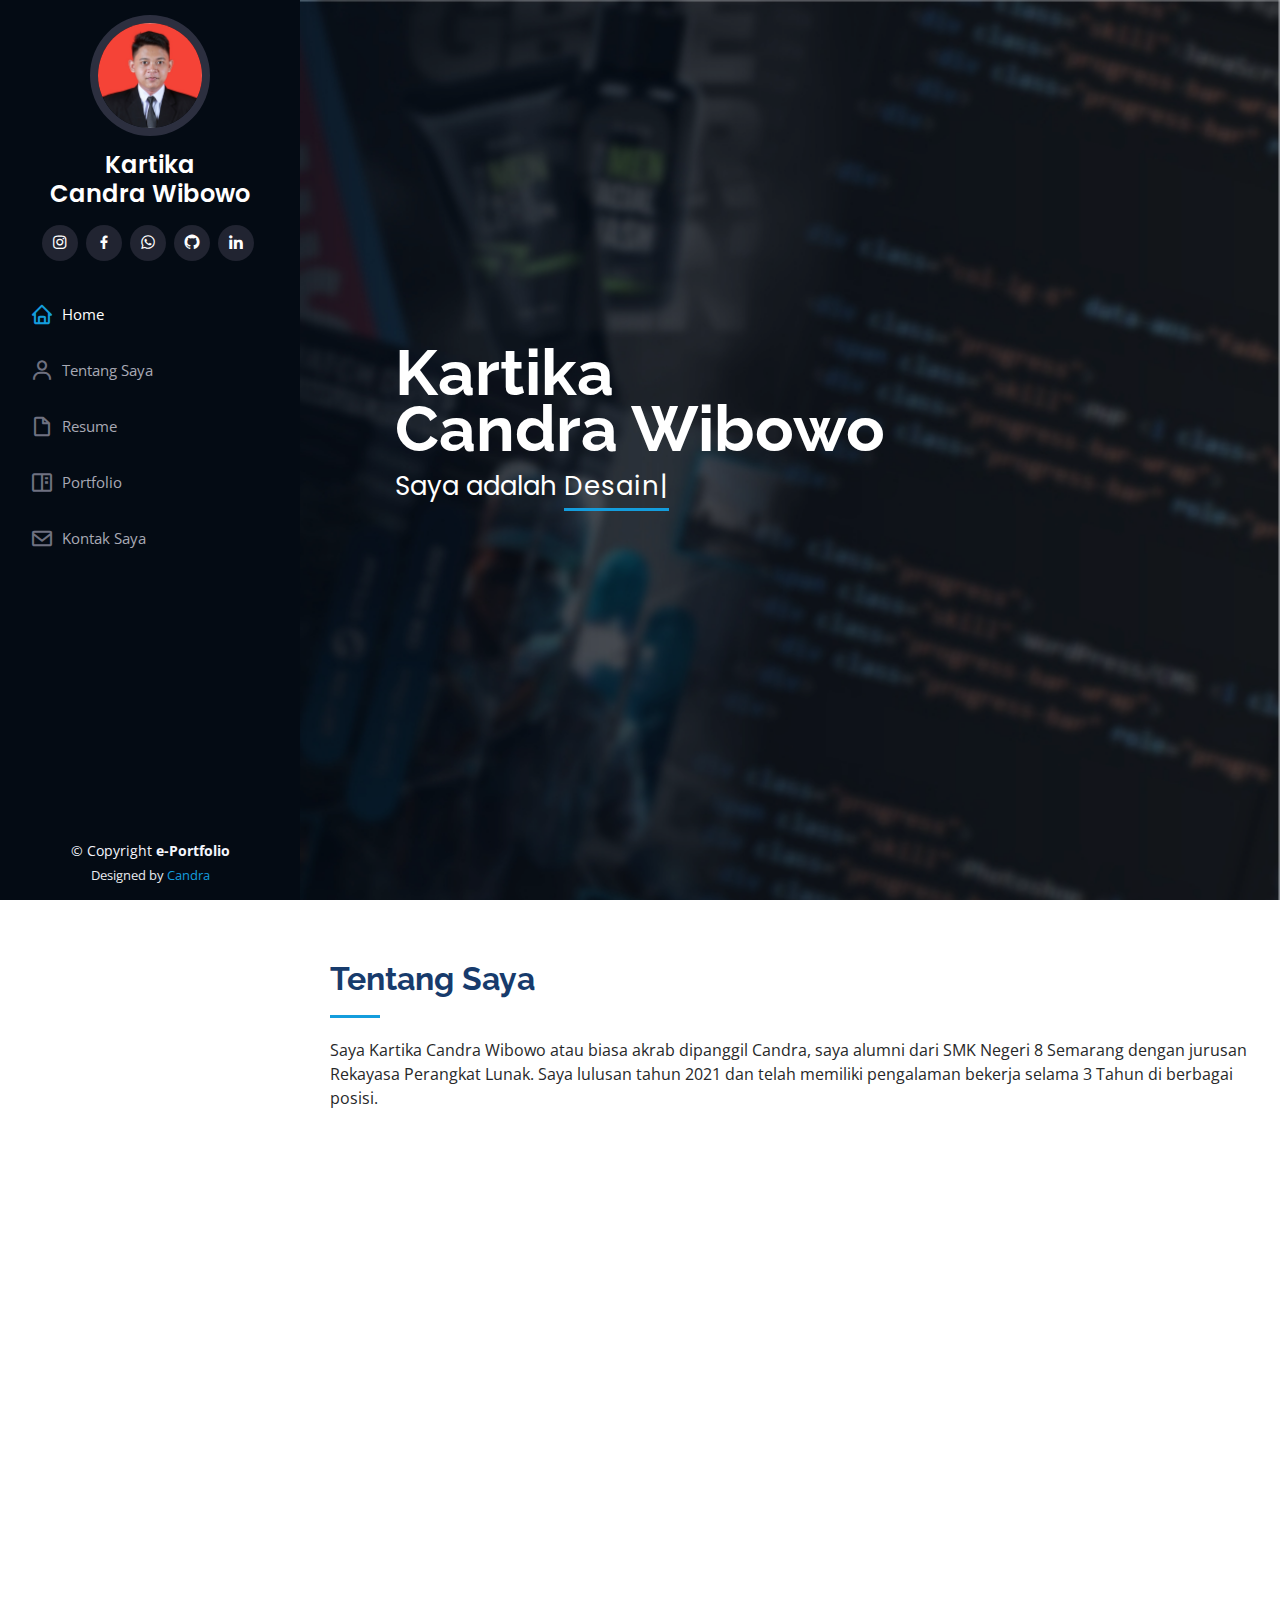
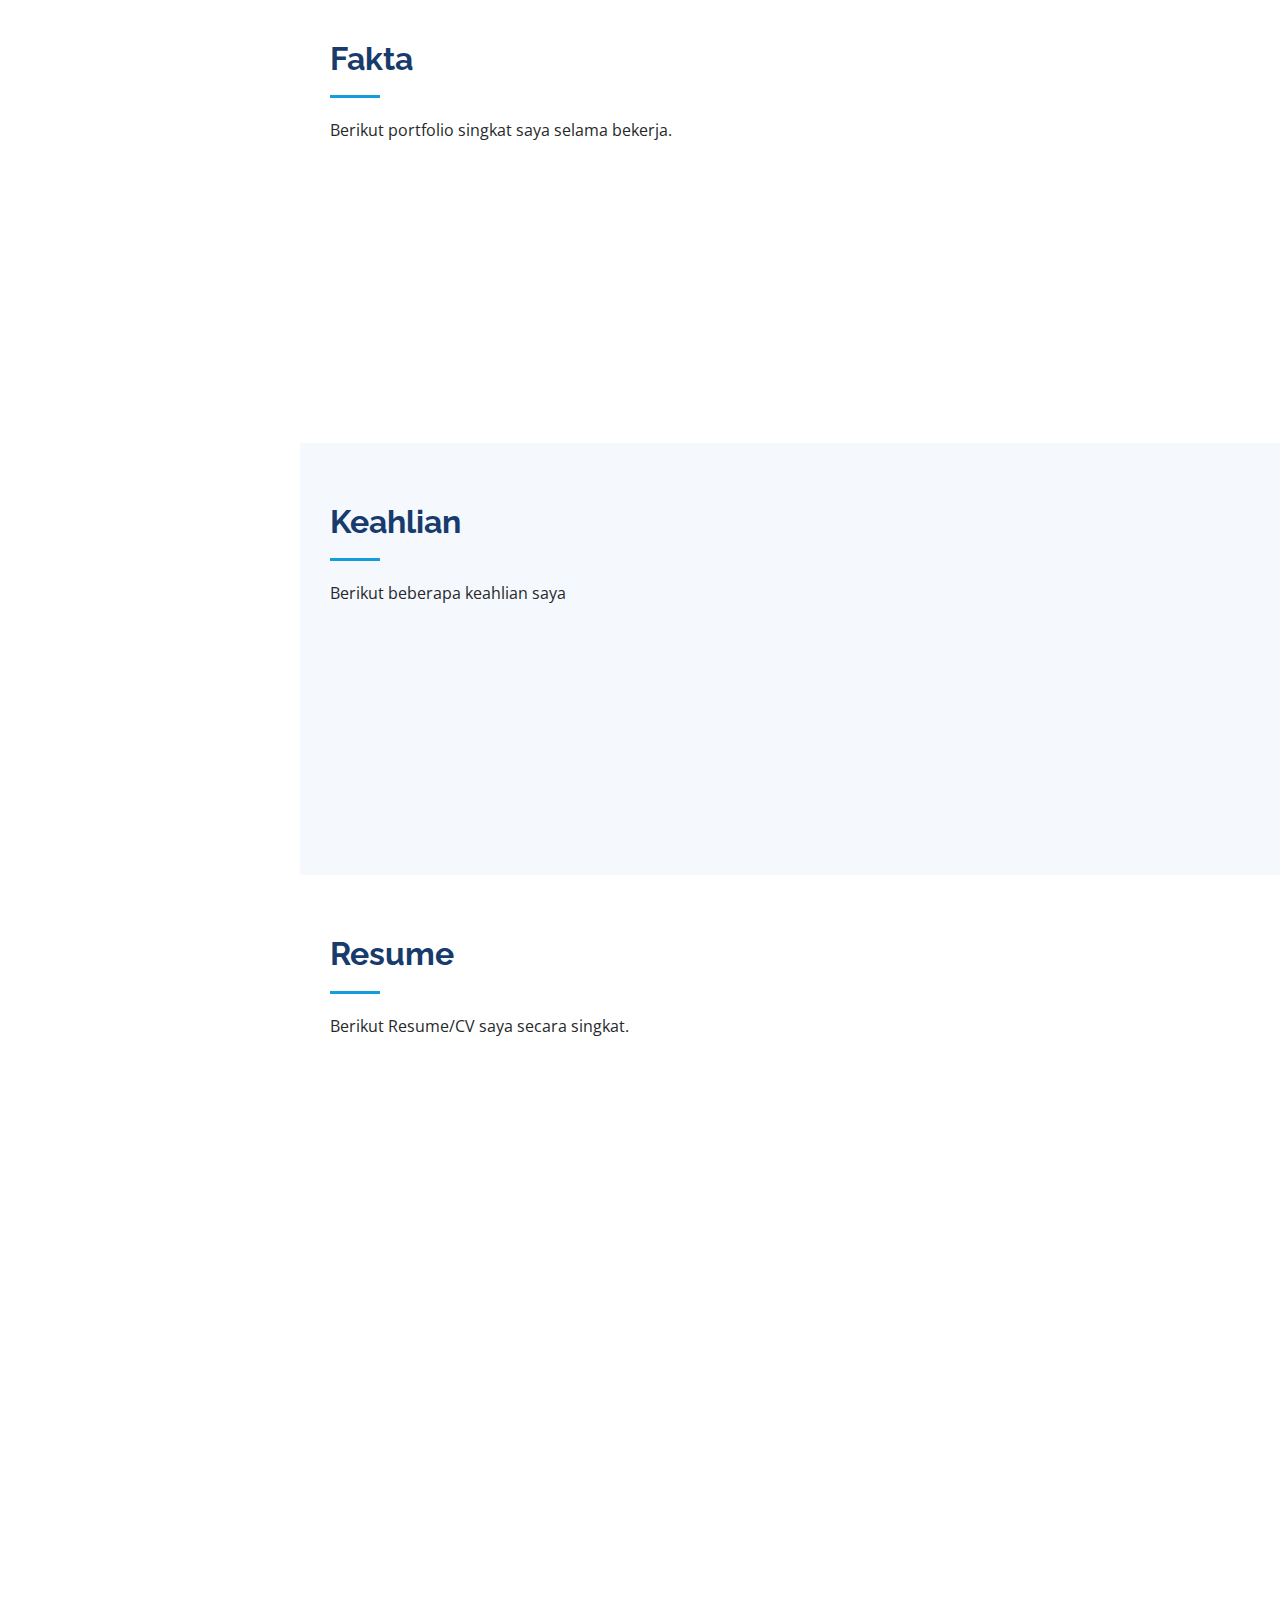
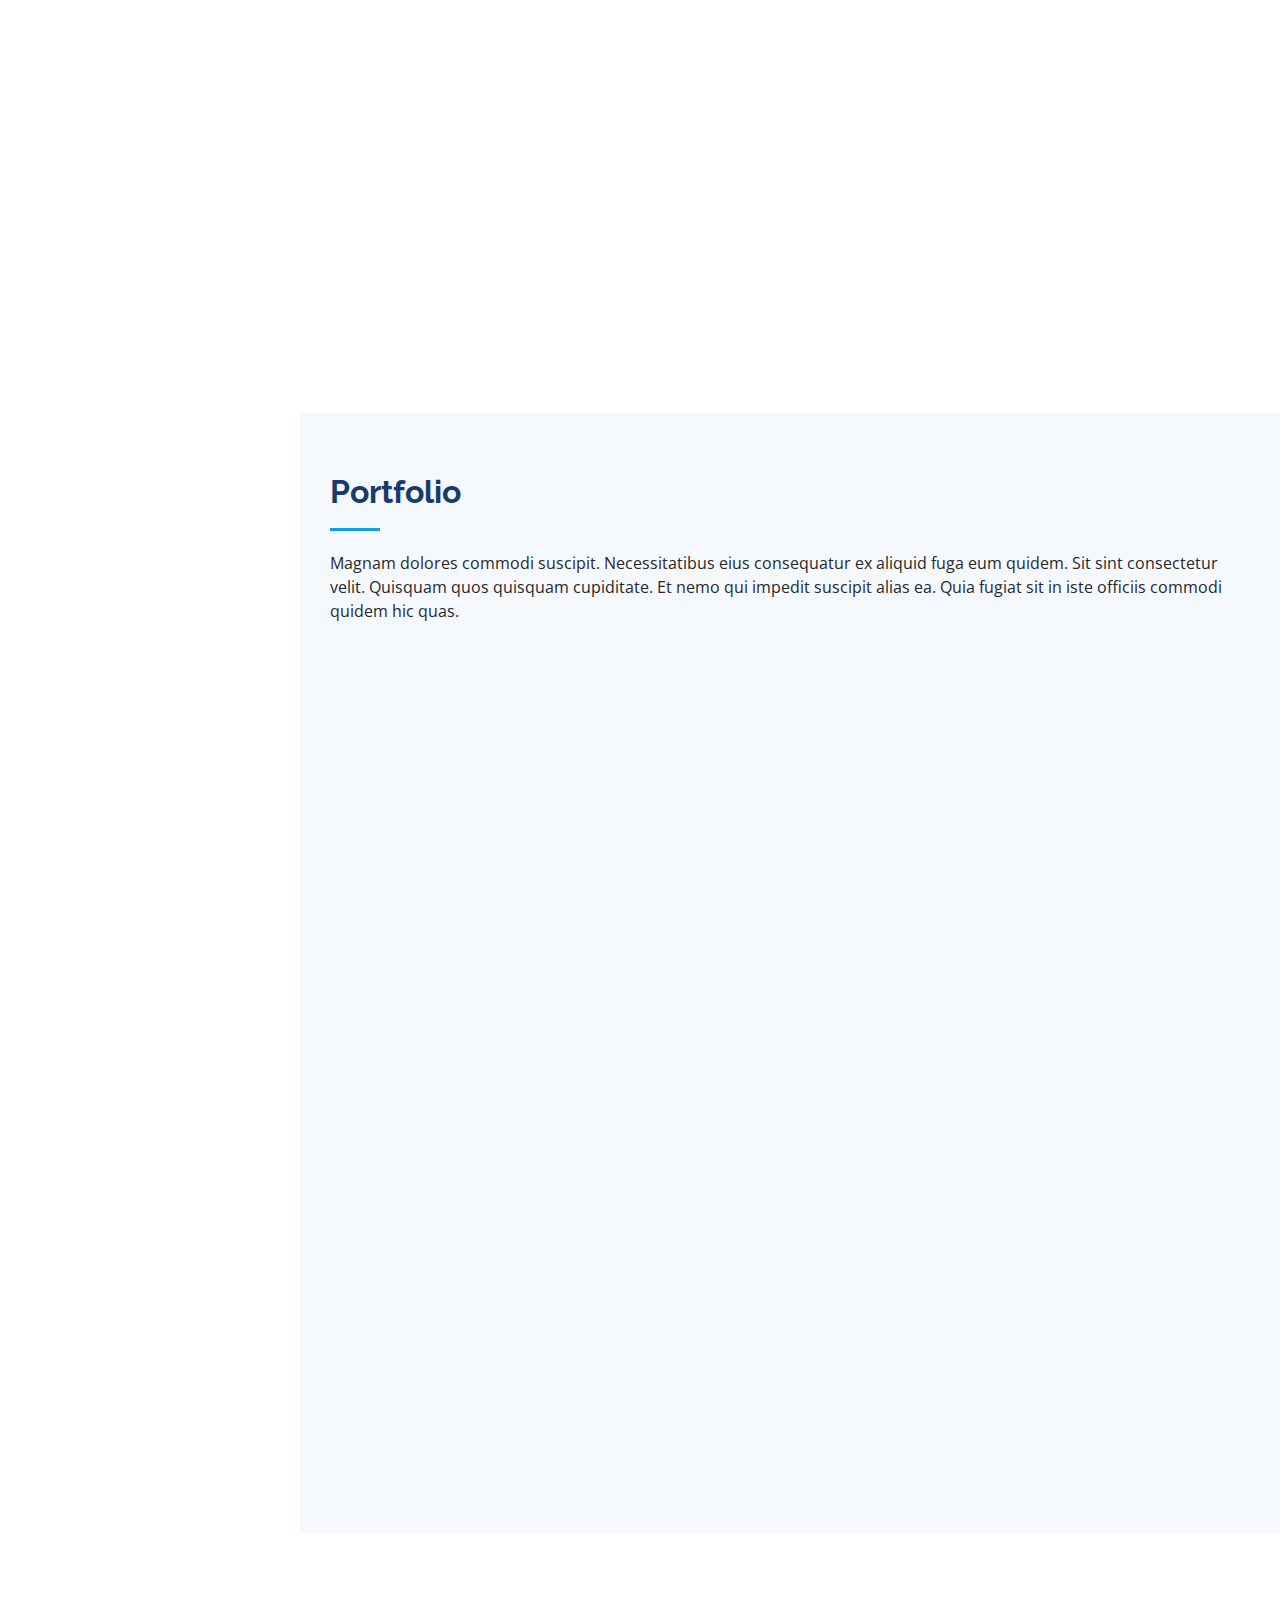
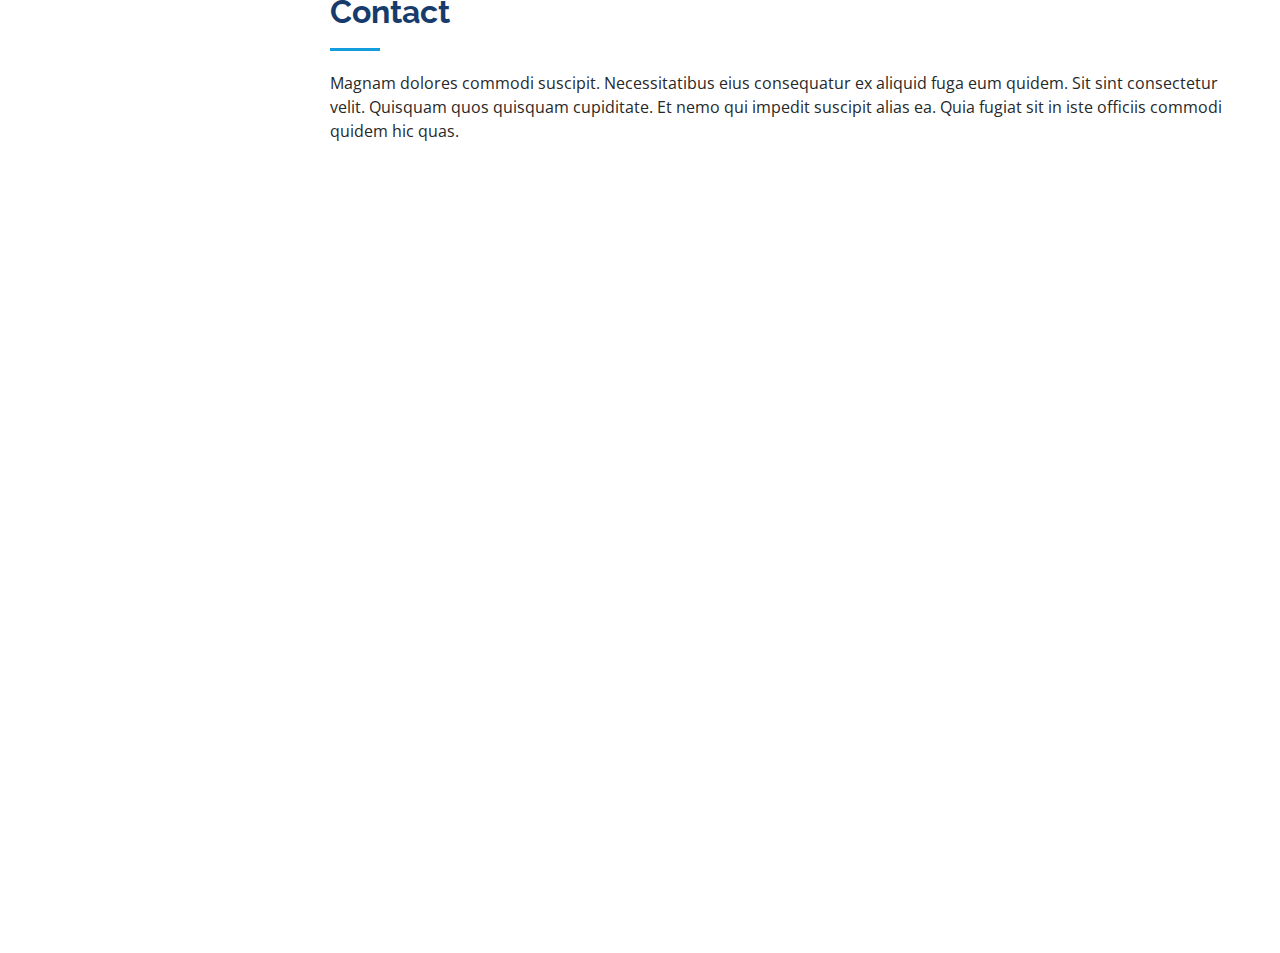
==== index.html @ d85cabd7 "commit master" ====
<!DOCTYPE html>
<html lang="en">

<head>
  <meta charset="utf-8">
  <meta content="width=device-width, initial-scale=1.0" name="viewport">

  <title>e-Portfolio | Candra</title>
  <meta content="" name="description">
  <meta content="" name="keywords">

  <!-- Favicons -->
  <link href="assets/img/favicon2.png" rel="icon">
  <link href="assets/img/favicon2.png" rel="apple-touch-icon">

  <!-- Google Fonts -->
  <link href="https://fonts.googleapis.com/css?family=Open+Sans:300,300i,400,400i,600,600i,700,700i|Raleway:300,300i,400,400i,500,500i,600,600i,700,700i|Poppins:300,300i,400,400i,500,500i,600,600i,700,700i" rel="stylesheet">

  <!-- Vendor CSS Files -->
  <link href="assets/vendor/aos/aos.css" rel="stylesheet">
  <link href="assets/vendor/bootstrap/css/bootstrap.min.css" rel="stylesheet">
  <link href="assets/vendor/bootstrap-icons/bootstrap-icons.css" rel="stylesheet">
  <link href="assets/vendor/boxicons/css/boxicons.min.css" rel="stylesheet">
  <link href="assets/vendor/glightbox/css/glightbox.min.css" rel="stylesheet">
  <link href="assets/vendor/swiper/swiper-bundle.min.css" rel="stylesheet">

  <!-- Template Main CSS File -->
  <link href="assets/css/style.css" rel="stylesheet">

  <!-- =======================================================
  * Template Name: iPortfolio
  * Template URL: https://bootstrapmade.com/iportfolio-bootstrap-portfolio-websites-template/
  * Updated: Mar 17 2024 with Bootstrap v5.3.3
  * Author: BootstrapMade.com
  * License: https://bootstrapmade.com/license/
  ======================================================== -->
</head>

<body>

  <!-- ======= Mobile nav toggle button ======= -->
  <i class="bi bi-list mobile-nav-toggle d-xl-none"></i>

  <!-- ======= Header ======= -->
  <header id="header">
    <div class="d-flex flex-column">

      <div class="profile">
        <img src="assets/img/web-pp.jpg" alt="" class="img-fluid rounded-circle">
        <h1 class="text-light"><a href="index.html">Kartika <br>Candra Wibowo</a></h1>
        <div class="social-links mt-3 text-center">
          <a href="#" class="facebook"><i class="bx bxl-instagram"></i></a>
          <a href="#" class="instagram"><i class="bx bxl-facebook"></i></a>
          <a href="#" class="twitter"><i class="bx bxl-whatsapp"></i></a>
          <a href="#" class="google-plus"><i class="bx bxl-github"></i></a>
          <a href="#" class="linkedin"><i class="bx bxl-linkedin"></i></a>
        </div>
      </div>

      <nav id="navbar" class="nav-menu navbar">
        <ul>
          <li><a href="#hero" class="nav-link scrollto active"><i class="bx bx-home"></i> <span>Home</span></a></li>
          <li><a href="#about" class="nav-link scrollto"><i class="bx bx-user"></i> <span>Tentang Saya</span></a></li>
          <li><a href="#resume" class="nav-link scrollto"><i class="bx bx-file-blank"></i> <span>Resume</span></a></li>
          <li><a href="#portfolio" class="nav-link scrollto"><i class="bx bx-book-content"></i> <span>Portfolio</span></a></li>
          <li><a href="#contact" class="nav-link scrollto"><i class="bx bx-envelope"></i> <span>Kontak Saya</span></a></li>
        </ul>
      </nav><!-- .nav-menu -->
    </div>
  </header><!-- End Header -->

  <!-- ======= Hero Section ======= -->
  <section id="hero" class="d-flex flex-column justify-content-center align-items-center">
    <div class="hero-container" data-aos="fade-in">
      <h1>Kartika <br>Candra Wibowo</h1>
      <p>Saya adalah <span class="typed" data-typed-items="Desain Grafis, Web Developer"></span></p>
    </div>
  </section><!-- End Hero -->

  <main id="main">

    <!-- ======= About Section ======= -->
    <section id="about" class="about">
      <div class="container">

        <div class="section-title">
          <h2>Tentang Saya</h2>
          <p>Saya Kartika Candra Wibowo atau biasa akrab dipanggil Candra,
            saya alumni dari SMK Negeri 8 Semarang dengan jurusan Rekayasa Perangkat Lunak.
            Saya lulusan tahun 2021 dan telah memiliki pengalaman bekerja selama 3 Tahun di berbagai posisi.</p>
        </div>

        <div class="row">
          <div class="col-lg-4" data-aos="fade-right">
            <img src="assets/img/web-pp.jpg" class="img-fluid" alt="">
          </div>
          <div class="col-lg-8 pt-4 pt-lg-0 content" data-aos="fade-left">
            <h3>Desain Grafis &amp; Web Developer.</h3>
            <p class="fst-italic">
              Saya sangat tertarik dan bersemangat dalam bidang desain grafis dan pengembangan web,
              saya menikmati menggabungkan kreativitas dengan teknologi untuk menciptakan pengalaman digital yang memukau.
            </p>
            <div class="row">
              <div class="col-lg-6">
                <ul>
                  <li><i class="bi bi-chevron-right"></i> <strong>Tanggal Lahir:</strong> <span>1 April 2002</span></li>
                  <li><i class="bi bi-chevron-right"></i> <strong>Nomor HP:</strong> <span><a href="https://wa.me/6287894473779">+62 878-9447-3779</a></span></li>
                  <li><i class="bi bi-chevron-right"></i> <strong>Domisili:</strong> <span>Semarang, Jawa Tengah</span></li>
                </ul>
              </div>
              <div class="col-lg-6">
                <ul>
                  <li><i class="bi bi-chevron-right"></i> <strong>Umur:</strong> <span>22 Tahun</span></li>
                  <li><i class="bi bi-chevron-right"></i> <strong>Pendidikan:</strong> <span>SMK</span></li>
                  <li><i class="bi bi-chevron-right"></i> <strong>Email:</strong> <span>k.candraw07@gmail.com</span></li>
                </ul>
              </div>
            </div>
            <p>
              Dengan latar belakang pendidikan di bidang IT, saya memiliki keahlian dalam menggunakan WordPress
              untuk membuat dan mengelola situs web secara profesional.
              Saya juga mampu membuat desain grafis dengan menggunakan software Corel Draw dan telah memiliki
              beberapa portfolio yang dapat dijadikan pertimbangan.
            </p>
          </div>
        </div>

      </div>
    </section><!-- End About Section -->

    <!-- ======= Facts Section ======= -->
    <section id="facts" class="facts">
      <div class="container">

        <div class="section-title">
          <h2>Fakta</h2>
          <p>
            Berikut portfolio singkat saya selama bekerja.
          </p>
        </div>

        <div class="row no-gutters">

          <div class="col-lg-3 col-md-6 d-md-flex align-items-md-stretch" data-aos="fade-up">
            <div class="count-box">
              <i class="bi bi-globe"></i>
              <span data-purecounter-start="0" data-purecounter-end="2" data-purecounter-duration="1" class="purecounter"></span>
              <p><strong>Website</strong> Company Profile & E-Commerce</p>
            </div>
          </div>

          <div class="col-lg-3 col-md-6 d-md-flex align-items-md-stretch" data-aos="fade-up" data-aos-delay="100">
            <div class="count-box">
              <i class="bi bi-image"></i>
              <span data-purecounter-start="0" data-purecounter-end="112" data-purecounter-duration="1" class="purecounter"></span>
              <p><strong>Desain</strong> Feed Instagram, Poster, Banner, dll</p>
            </div>
          </div>

          <div class="col-lg-3 col-md-6 d-md-flex align-items-md-stretch" data-aos="fade-up" data-aos-delay="200">
            <div class="count-box">
              <i class="bi bi-calendar"></i>
              <span data-purecounter-start="0" data-purecounter-end="3" data-purecounter-duration="1" class="purecounter"></span>
              <p><strong>Tahun</strong> Pengalaman bekerja dengan berbagai posisi</p>
            </div>
          </div>

          <div class="col-lg-3 col-md-6 d-md-flex align-items-md-stretch" data-aos="fade-up" data-aos-delay="300">
            <div class="count-box">
              <i class="bi bi-buildings"></i>
              <span data-purecounter-start="0" data-purecounter-end="4" data-purecounter-duration="1" class="purecounter"></span>
              <p><strong>Perusahaan</strong> dengan berbagai bidang usaha</p>
            </div>
          </div>

        </div>

      </div>
    </section><!-- End Facts Section -->

    <!-- ======= Skills Section ======= -->
    <section id="skills" class="skills section-bg">
      <div class="container">

        <div class="section-title">
          <h2>Keahlian</h2>
          <p>Berikut beberapa keahlian saya</p>
        </div>

        <div class="row skills-content">

          <div class="col-lg-6" data-aos="fade-up">

            <div class="progress">
              <span class="skill">Web Developer <i class="val">100%</i></span>
              <div class="progress-bar-wrap">
                <div class="progress-bar" role="progressbar" aria-valuenow="100" aria-valuemin="0" aria-valuemax="100"></div>
              </div>
            </div>

            <div class="progress">
              <span class="skill">Desain Grafis <i class="val">90%</i></span>
              <div class="progress-bar-wrap">
                <div class="progress-bar" role="progressbar" aria-valuenow="90" aria-valuemin="0" aria-valuemax="100"></div>
              </div>
            </div>

            <div class="progress">
              <span class="skill">Microsoft Office <i class="val">75%</i></span>
              <div class="progress-bar-wrap">
                <div class="progress-bar" role="progressbar" aria-valuenow="75" aria-valuemin="0" aria-valuemax="100"></div>
              </div>
            </div>

          </div>

          <div class="col-lg-6" data-aos="fade-up" data-aos-delay="100">

            <div class="progress">
              <span class="skill">Wordpress & PHP <i class="val">100%</i></span>
              <div class="progress-bar-wrap">
                <div class="progress-bar" role="progressbar" aria-valuenow="100" aria-valuemin="0" aria-valuemax="100"></div>
              </div>
            </div>

            <div class="progress">
              <span class="skill">Corel Draw <i class="val">90%</i></span>
              <div class="progress-bar-wrap">
                <div class="progress-bar" role="progressbar" aria-valuenow="90" aria-valuemin="0" aria-valuemax="100"></div>
              </div>
            </div>

            <div class="progress">
              <span class="skill">Word, Excel, & PowerPoint <i class="val">75%</i></span>
              <div class="progress-bar-wrap">
                <div class="progress-bar" role="progressbar" aria-valuenow="75" aria-valuemin="0" aria-valuemax="100"></div>
              </div>
            </div>

          </div>

        </div>

      </div>
    </section><!-- End Skills Section -->

    <!-- ======= Resume Section ======= -->
    <section id="resume" class="resume">
      <div class="container">

        <div class="section-title">
          <h2>Resume</h2>
          <p>Berikut Resume/CV saya secara singkat.</p>
        </div>

        <div class="row">
          <div class="col-lg-6" data-aos="fade-up">
            <h3 class="resume-title">Ringkasan</h3>
            <div class="resume-item pb-0">
              <h4>Kartika Candra Wibowo</h4>
              <p>
                <em>
                  Saya memiliki latar belakang pendidikan di bidang IT dan pengalaman sebagai web developer.
                  Saya terampil dalam menggunakan WordPress untuk mengembangkan dan mengelola situs web dengan desain yang menarik.
                  Selain itu, saya juga mahir dalam desain grafis menggunakan CorelDRAW, memungkinkan saya untuk menciptakan konten visual yang profesional dan menarik.
                </em>
              </p>
              <ul>
                <li>Semarang, Jawa Tengah 50117</li>
                <li>+62 878-9447-3779</li>
                <li>k.candraw07@gmail.com</li>
              </ul>
            </div>

            <h3 class="resume-title">Pendidikan</h3>
            <div class="resume-item">
              <h4>Master of Fine Arts &amp; Graphic Design</h4>
              <h5>2015 - 2016</h5>
              <p><em>Rochester Institute of Technology, Rochester, NY</em></p>
              <p>Qui deserunt veniam. Et sed aliquam labore tempore sed quisquam iusto autem sit. Ea vero voluptatum qui ut dignissimos deleniti nerada porti sand markend</p>
            </div>
            <div class="resume-item">
              <h4>Bachelor of Fine Arts &amp; Graphic Design</h4>
              <h5>2010 - 2014</h5>
              <p><em>Rochester Institute of Technology, Rochester, NY</em></p>
              <p>Quia nobis sequi est occaecati aut. Repudiandae et iusto quae reiciendis et quis Eius vel ratione eius unde vitae rerum voluptates asperiores voluptatem Earum molestiae consequatur neque etlon sader mart dila</p>
            </div>
          </div>
          <div class="col-lg-6" data-aos="fade-up" data-aos-delay="100">
            <h3 class="resume-title">Pengalaman Bekerja</h3>
            <div class="resume-item">
              <h4>Senior graphic design specialist</h4>
              <h5>2019 - Present</h5>
              <p><em>Experion, New York, NY </em></p>
              <ul>
                <li>Lead in the design, development, and implementation of the graphic, layout, and production communication materials</li>
                <li>Delegate tasks to the 7 members of the design team and provide counsel on all aspects of the project. </li>
                <li>Supervise the assessment of all graphic materials in order to ensure quality and accuracy of the design</li>
                <li>Oversee the efficient use of production project budgets ranging from $2,000 - $25,000</li>
              </ul>
            </div>
            <div class="resume-item">
              <h4>Graphic design specialist</h4>
              <h5>2017 - 2018</h5>
              <p><em>Stepping Stone Advertising, New York, NY</em></p>
              <ul>
                <li>Developed numerous marketing programs (logos, brochures,infographics, presentations, and advertisements).</li>
                <li>Managed up to 5 projects or tasks at a given time while under pressure</li>
                <li>Recommended and consulted with clients on the most appropriate graphic design</li>
                <li>Created 4+ design presentations and proposals a month for clients and account managers</li>
              </ul>
            </div>
          </div>
        </div>

      </div>
    </section><!-- End Resume Section -->

    <!-- ======= Portfolio Section ======= -->
    <section id="portfolio" class="portfolio section-bg">
      <div class="container">

        <div class="section-title">
          <h2>Portfolio</h2>
          <p>Magnam dolores commodi suscipit. Necessitatibus eius consequatur ex aliquid fuga eum quidem. Sit sint consectetur velit. Quisquam quos quisquam cupiditate. Et nemo qui impedit suscipit alias ea. Quia fugiat sit in iste officiis commodi quidem hic quas.</p>
        </div>

        <div class="row" data-aos="fade-up">
          <div class="col-lg-12 d-flex justify-content-center">
            <ul id="portfolio-flters">
              <li data-filter="*" class="filter-active">All</li>
              <li data-filter=".filter-app">App</li>
              <li data-filter=".filter-card">Card</li>
              <li data-filter=".filter-web">Web</li>
            </ul>
          </div>
        </div>

        <div class="row portfolio-container" data-aos="fade-up" data-aos-delay="100">

          <div class="col-lg-4 col-md-6 portfolio-item filter-app">
            <div class="portfolio-wrap">
              <img src="assets/img/portfolio/portfolio-1.jpg" class="img-fluid" alt="">
              <div class="portfolio-links">
                <a href="assets/img/portfolio/portfolio-1.jpg" data-gallery="portfolioGallery" class="portfolio-lightbox" title="App 1"><i class="bx bx-plus"></i></a>
                <a href="portfolio-details.html" title="More Details"><i class="bx bx-link"></i></a>
              </div>
            </div>
          </div>

          <div class="col-lg-4 col-md-6 portfolio-item filter-web">
            <div class="portfolio-wrap">
              <img src="assets/img/portfolio/portfolio-2.jpg" class="img-fluid" alt="">
              <div class="portfolio-links">
                <a href="assets/img/portfolio/portfolio-2.jpg" data-gallery="portfolioGallery" class="portfolio-lightbox" title="Web 3"><i class="bx bx-plus"></i></a>
                <a href="portfolio-details.html" title="More Details"><i class="bx bx-link"></i></a>
              </div>
            </div>
          </div>

          <div class="col-lg-4 col-md-6 portfolio-item filter-app">
            <div class="portfolio-wrap">
              <img src="assets/img/portfolio/portfolio-3.jpg" class="img-fluid" alt="">
              <div class="portfolio-links">
                <a href="assets/img/portfolio/portfolio-3.jpg" data-gallery="portfolioGallery" class="portfolio-lightbox" title="App 2"><i class="bx bx-plus"></i></a>
                <a href="portfolio-details.html" title="More Details"><i class="bx bx-link"></i></a>
              </div>
            </div>
          </div>

          <div class="col-lg-4 col-md-6 portfolio-item filter-card">
            <div class="portfolio-wrap">
              <img src="assets/img/portfolio/portfolio-4.jpg" class="img-fluid" alt="">
              <div class="portfolio-links">
                <a href="assets/img/portfolio/portfolio-4.jpg" data-gallery="portfolioGallery" class="portfolio-lightbox" title="Card 2"><i class="bx bx-plus"></i></a>
                <a href="portfolio-details.html" title="More Details"><i class="bx bx-link"></i></a>
              </div>
            </div>
          </div>

          <div class="col-lg-4 col-md-6 portfolio-item filter-web">
            <div class="portfolio-wrap">
              <img src="assets/img/portfolio/portfolio-5.jpg" class="img-fluid" alt="">
              <div class="portfolio-links">
                <a href="assets/img/portfolio/portfolio-5.jpg" data-gallery="portfolioGallery" class="portfolio-lightbox" title="Web 2"><i class="bx bx-plus"></i></a>
                <a href="portfolio-details.html" title="More Details"><i class="bx bx-link"></i></a>
              </div>
            </div>
          </div>

          <div class="col-lg-4 col-md-6 portfolio-item filter-app">
            <div class="portfolio-wrap">
              <img src="assets/img/portfolio/portfolio-6.jpg" class="img-fluid" alt="">
              <div class="portfolio-links">
                <a href="assets/img/portfolio/portfolio-6.jpg" data-gallery="portfolioGallery" class="portfolio-lightbox" title="App 3"><i class="bx bx-plus"></i></a>
                <a href="portfolio-details.html" title="More Details"><i class="bx bx-link"></i></a>
              </div>
            </div>
          </div>

          <div class="col-lg-4 col-md-6 portfolio-item filter-card">
            <div class="portfolio-wrap">
              <img src="assets/img/portfolio/portfolio-7.jpg" class="img-fluid" alt="">
              <div class="portfolio-links">
                <a href="assets/img/portfolio/portfolio-7.jpg" data-gallery="portfolioGallery" class="portfolio-lightbox" title="Card 1"><i class="bx bx-plus"></i></a>
                <a href="portfolio-details.html" title="More Details"><i class="bx bx-link"></i></a>
              </div>
            </div>
          </div>

          <div class="col-lg-4 col-md-6 portfolio-item filter-card">
            <div class="portfolio-wrap">
              <img src="assets/img/portfolio/portfolio-8.jpg" class="img-fluid" alt="">
              <div class="portfolio-links">
                <a href="assets/img/portfolio/portfolio-8.jpg" data-gallery="portfolioGallery" class="portfolio-lightbox" title="Card 3"><i class="bx bx-plus"></i></a>
                <a href="portfolio-details.html" title="More Details"><i class="bx bx-link"></i></a>
              </div>
            </div>
          </div>

          <div class="col-lg-4 col-md-6 portfolio-item filter-web">
            <div class="portfolio-wrap">
              <img src="assets/img/portfolio/portfolio-9.jpg" class="img-fluid" alt="">
              <div class="portfolio-links">
                <a href="assets/img/portfolio/portfolio-9.jpg" data-gallery="portfolioGallery" class="portfolio-lightbox" title="Web 3"><i class="bx bx-plus"></i></a>
                <a href="portfolio-details.html" title="More Details"><i class="bx bx-link"></i></a>
              </div>
            </div>
          </div>

        </div>

      </div>
    </section><!-- End Portfolio Section -->

    <!-- ======= Contact Section ======= -->
    <section id="contact" class="contact">
      <div class="container">

        <div class="section-title">
          <h2>Contact</h2>
          <p>Magnam dolores commodi suscipit. Necessitatibus eius consequatur ex aliquid fuga eum quidem. Sit sint consectetur velit. Quisquam quos quisquam cupiditate. Et nemo qui impedit suscipit alias ea. Quia fugiat sit in iste officiis commodi quidem hic quas.</p>
        </div>

        <div class="row" data-aos="fade-in">

          <div class="col-lg-5 d-flex align-items-stretch">
            <div class="info">
              <div class="address">
                <i class="bi bi-geo-alt"></i>
                <h4>Alamat Lengkap:</h4>
                <p>Jl. Makam No. 19 RT09/RW04, Banjardowo, Genuk, Semarang 50117</p>
              </div>

              <div class="email">
                <i class="bi bi-envelope"></i>
                <h4>Email:</h4>
                <p>k.candraw07@gmail.com</p>
              </div>

              <div class="phone">
                <i class="bi bi-phone"></i>
                <h4>No. Telp/WhatsApp:</h4>
                <p><a href="https://wa.me/6287894473779">+62 878-9447-3779</a></p>
              </div>

              <iframe src="https://www.google.com/maps/embed?pb=!1m17!1m12!1m3!1d31683.194230063553!2d110.46321297294907!3d-6.9621367371235054!2m3!1f0!2f0!3f0!3m2!1i1024!2i768!4f13.1!3m2!1m1!2s!5e0!3m2!1sid!2sid!4v1718464459642!5m2!1sid!2sid" frameborder="0" style="border:0; width: 100%; height: 290px;" allowfullscreen></iframe>
              </div>

          </div>

          <div class="col-lg-7 mt-5 mt-lg-0 d-flex align-items-stretch">
            <form action="forms/contact.php" method="post" role="form" class="php-email-form">
              <div class="row">
                <div class="form-group col-md-6">
                  <label for="name">Nama Kamu</label>
                  <input type="text" name="name" class="form-control" id="name" required>
                </div>
                <div class="form-group col-md-6">
                  <label for="name">Email Kamu</label>
                  <input type="email" class="form-control" name="email" id="email" required>
                </div>
              </div>
              <div class="form-group">
                <label for="name">Subjek</label>
                <input type="text" class="form-control" name="subject" id="subject" required>
              </div>
              <div class="form-group">
                <label for="name">Pesan</label>
                <textarea class="form-control" name="message" rows="10" required></textarea>
              </div>
              <div class="my-3">
                <div class="loading">Loading</div>
                <div class="error-message"></div>
                <div class="sent-message">Pesanmu sudah terkirim. Terima kasih!</div>
              </div>
              <div class="text-center"><button type="submit">Kirim Pesan</button></div>
            </form>
          </div>

        </div>

      </div>
    </section><!-- End Contact Section -->

  </main><!-- End #main -->

  <!-- ======= Footer ======= -->
  <footer id="footer">
    <div class="container">
      <div class="copyright">
        &copy; Copyright <strong><span>e-Portfolio</span></strong>
      </div>
      <div class="credits">
        <!-- All the links in the footer should remain intact. -->
        <!-- You can delete the links only if you purchased the pro version. -->
        <!-- Licensing information: https://bootstrapmade.com/license/ -->
        <!-- Purchase the pro version with working PHP/AJAX contact form: https://bootstrapmade.com/iportfolio-bootstrap-portfolio-websites-template/ -->
        Designed by <a href="https://instagram.com/cannn_dr">Candra</a>
      </div>
    </div>
  </footer><!-- End  Footer -->

  <a href="#" class="back-to-top d-flex align-items-center justify-content-center"><i class="bi bi-arrow-up-short"></i></a>

  <!-- Vendor JS Files -->
  <script src="assets/vendor/purecounter/purecounter_vanilla.js"></script>
  <script src="assets/vendor/aos/aos.js"></script>
  <script src="assets/vendor/bootstrap/js/bootstrap.bundle.min.js"></script>
  <script src="assets/vendor/glightbox/js/glightbox.min.js"></script>
  <script src="assets/vendor/isotope-layout/isotope.pkgd.min.js"></script>
  <script src="assets/vendor/swiper/swiper-bundle.min.js"></script>
  <script src="assets/vendor/typed.js/typed.umd.js"></script>
  <script src="assets/vendor/waypoints/noframework.waypoints.js"></script>
  <script src="assets/vendor/php-email-form/validate.js"></script>

  <!-- Template Main JS File -->
  <script src="assets/js/main.js"></script>

</body>

</html>
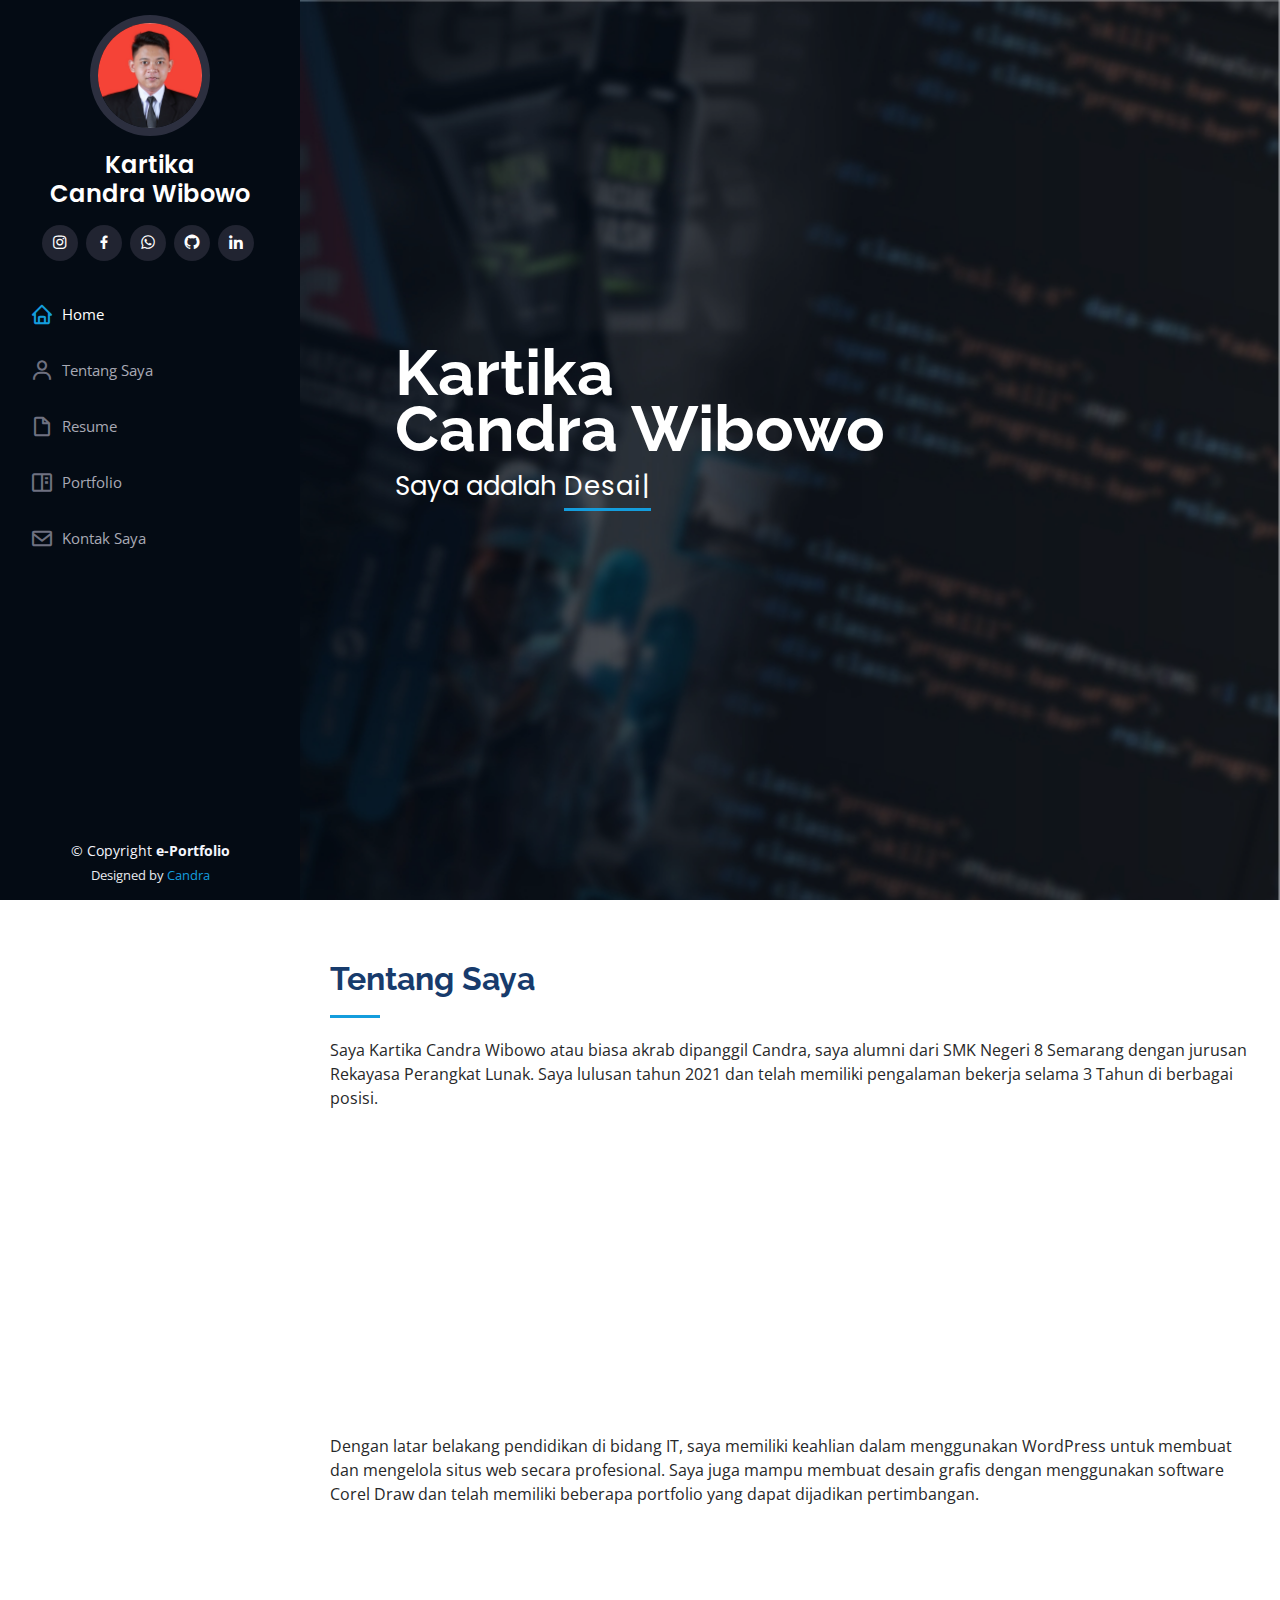
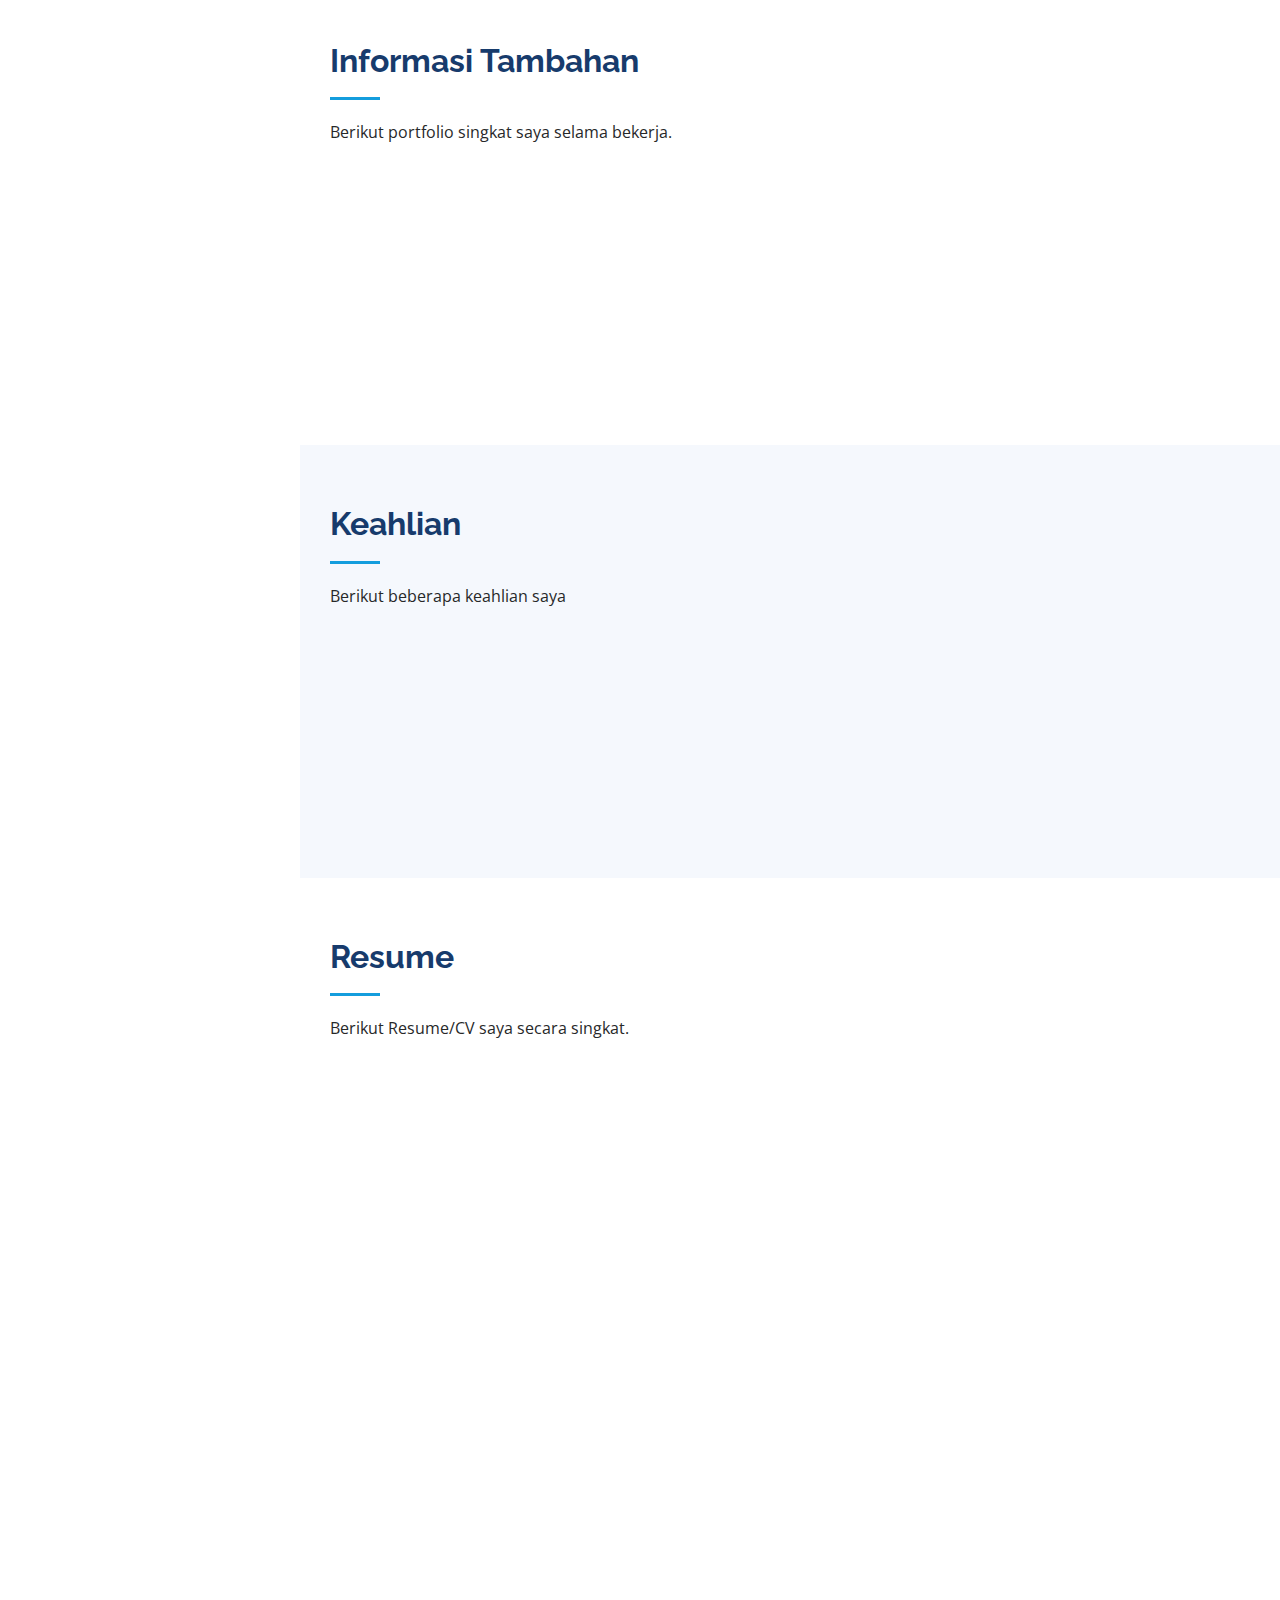
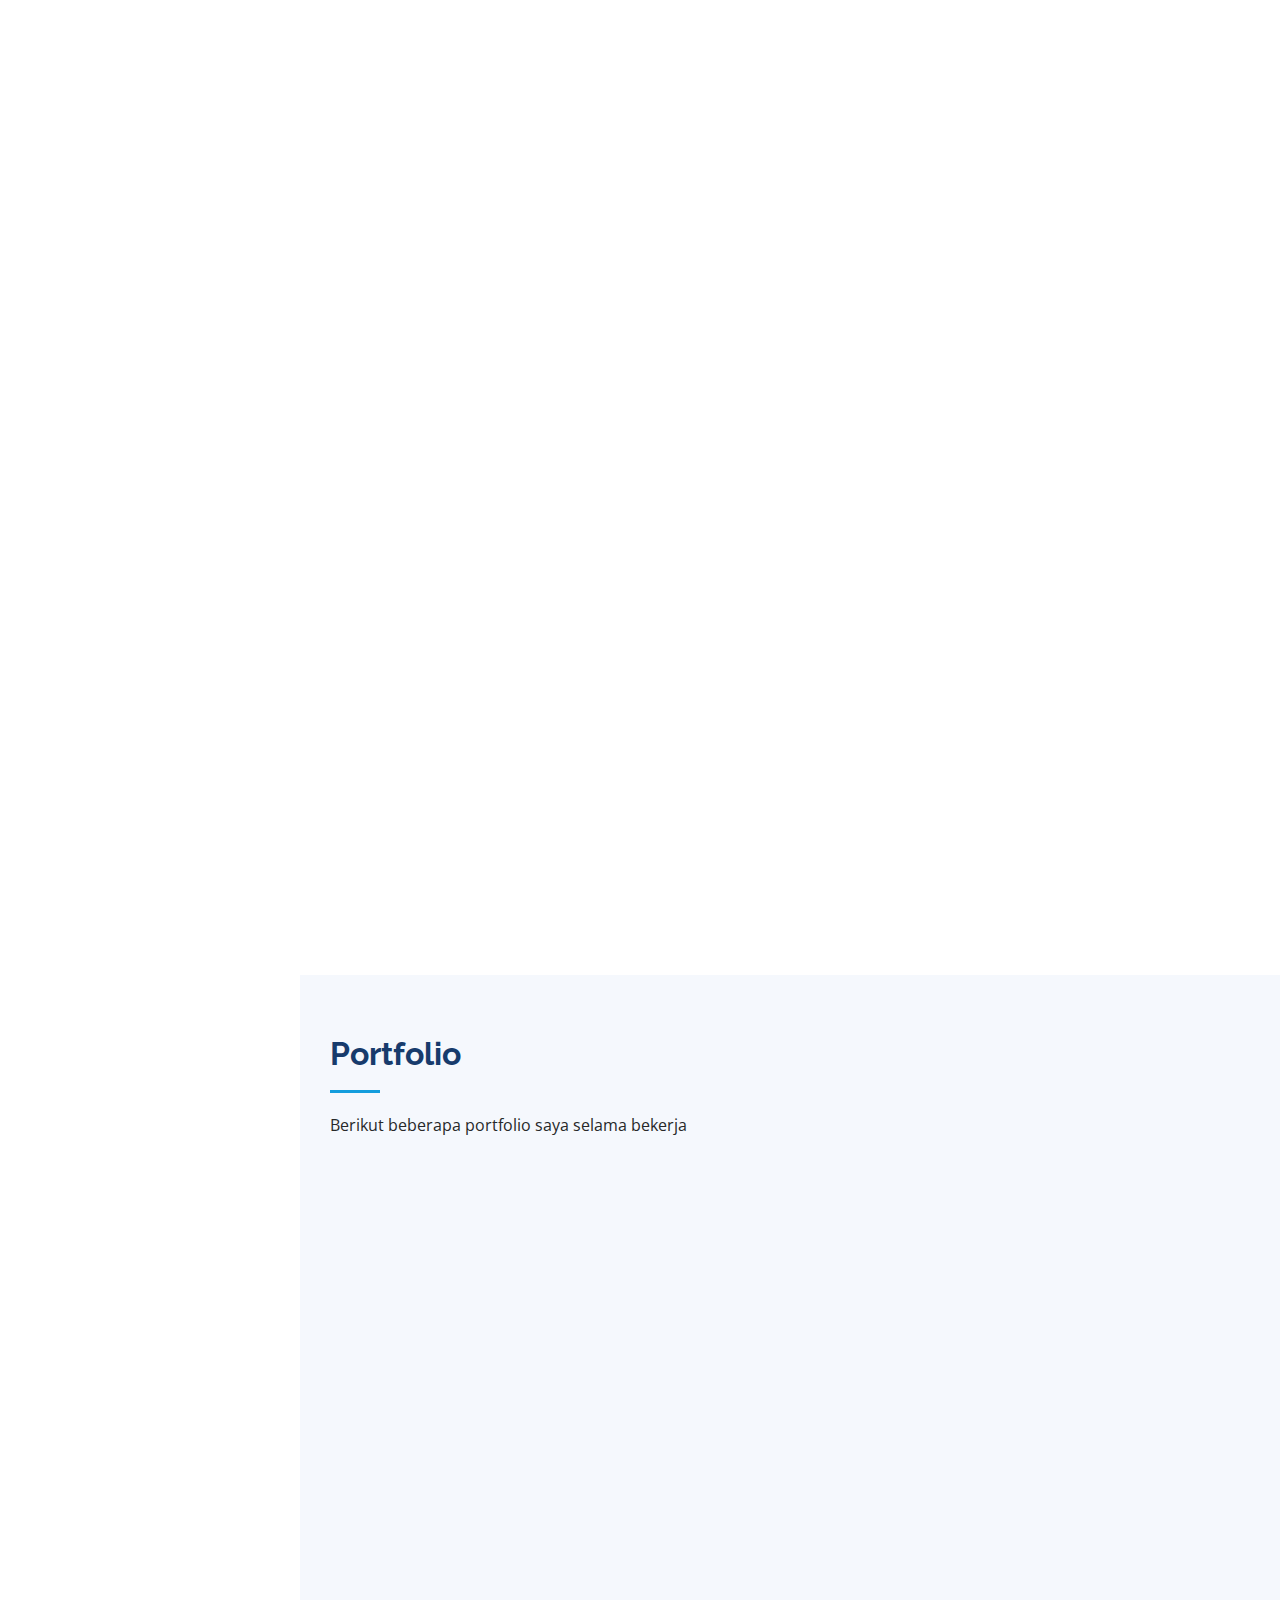
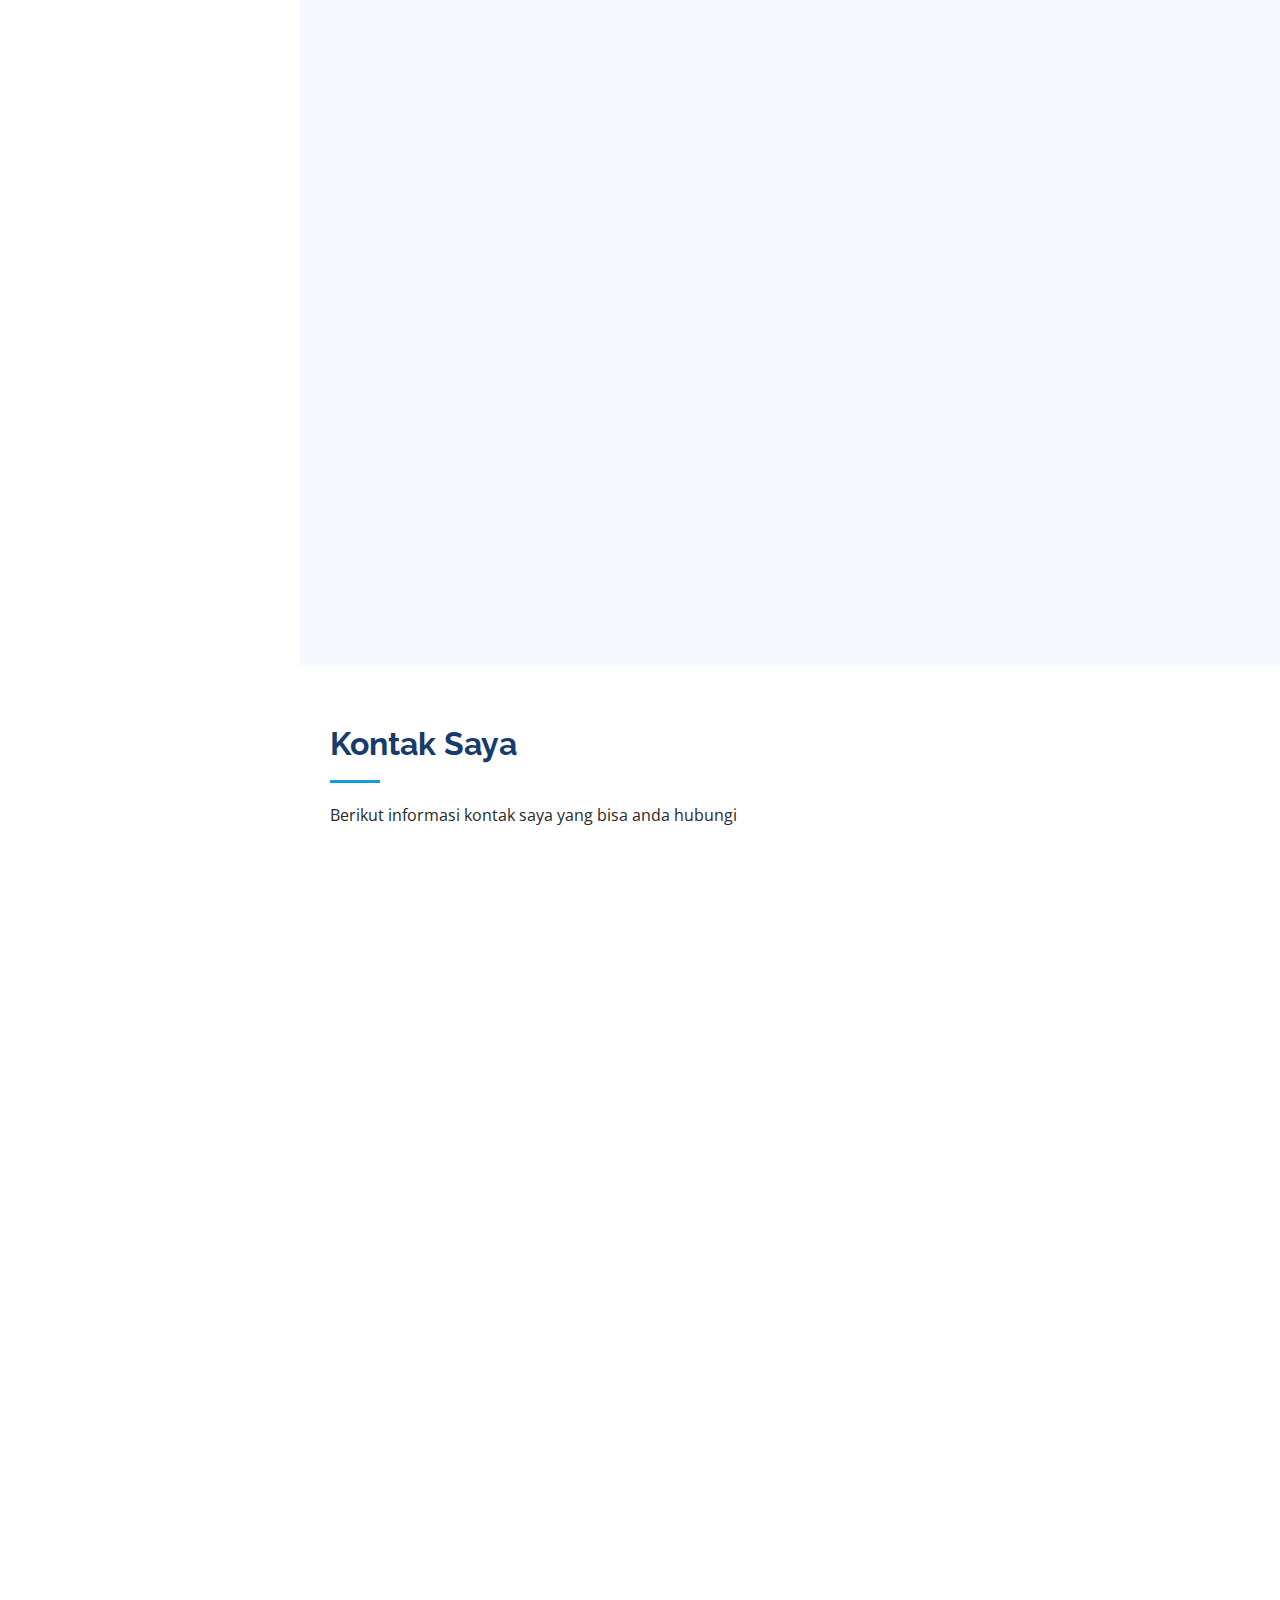
==== commit 15b93156: "master" ====
--- a/index.html
+++ b/index.html
@@ -49,17 +49,17 @@
         <img src="assets/img/web-pp.jpg" alt="" class="img-fluid rounded-circle">
         <h1 class="text-light"><a href="index.html">Kartika <br>Candra Wibowo</a></h1>
         <div class="social-links mt-3 text-center">
-          <a href="#" class="facebook"><i class="bx bxl-instagram"></i></a>
-          <a href="#" class="instagram"><i class="bx bxl-facebook"></i></a>
-          <a href="#" class="twitter"><i class="bx bxl-whatsapp"></i></a>
-          <a href="#" class="google-plus"><i class="bx bxl-github"></i></a>
-          <a href="#" class="linkedin"><i class="bx bxl-linkedin"></i></a>
+          <a href="https://www.instagram.com/cannn_dr" target="_blank" class="facebook"><i class="bx bxl-instagram"></i></a>
+          <a href="https://www.facebook.com/candd.4" target="_blank" class="instagram"><i class="bx bxl-facebook"></i></a>
+          <a href="https://wa.me/6287894473779" target="_blank" class="twitter"><i class="bx bxl-whatsapp"></i></a>
+          <a href="https://github.com/candraw07" target="_blank" class="google-plus"><i class="bx bxl-github"></i></a>
+          <a href="https://www.linkedin.com/in/kartika-candra-wibowo-90471421" target="_blank" class="linkedin"><i class="bx bxl-linkedin"></i></a>
         </div>
       </div>
 
       <nav id="navbar" class="nav-menu navbar">
         <ul>
-          <li><a href="#hero" class="nav-link scrollto active"><i class="bx bx-home"></i> <span>Home</span></a></li>
+          <li><a href="#hero" class="nav-link scrollto"><i class="bx bx-home"></i> <span>Home</span></a></li>
           <li><a href="#about" class="nav-link scrollto"><i class="bx bx-user"></i> <span>Tentang Saya</span></a></li>
           <li><a href="#resume" class="nav-link scrollto"><i class="bx bx-file-blank"></i> <span>Resume</span></a></li>
           <li><a href="#portfolio" class="nav-link scrollto"><i class="bx bx-book-content"></i> <span>Portfolio</span></a></li>
@@ -116,13 +116,13 @@
                 </ul>
               </div>
             </div>
-            <p>
+          </div>
+          <p>
               Dengan latar belakang pendidikan di bidang IT, saya memiliki keahlian dalam menggunakan WordPress
               untuk membuat dan mengelola situs web secara profesional.
               Saya juga mampu membuat desain grafis dengan menggunakan software Corel Draw dan telah memiliki
               beberapa portfolio yang dapat dijadikan pertimbangan.
-            </p>
-          </div>
+          </p>
         </div>
 
       </div>
@@ -133,7 +133,7 @@
       <div class="container">
 
         <div class="section-title">
-          <h2>Fakta</h2>
+          <h2>Informasi Tambahan</h2>
           <p>
             Berikut portfolio singkat saya selama bekerja.
           </p>
@@ -199,16 +199,16 @@
             </div>
 
             <div class="progress">
-              <span class="skill">Desain Grafis <i class="val">90%</i></span>
+              <span class="skill">Hardware & Software Komputer <i class="val">80%</i></span>
               <div class="progress-bar-wrap">
-                <div class="progress-bar" role="progressbar" aria-valuenow="90" aria-valuemin="0" aria-valuemax="100"></div>
+                <div class="progress-bar" role="progressbar" aria-valuenow="80" aria-valuemin="0" aria-valuemax="100"></div>
               </div>
             </div>
 
             <div class="progress">
-              <span class="skill">Microsoft Office <i class="val">75%</i></span>
+              <span class="skill">Microsoft Office <i class="val">80%</i></span>
               <div class="progress-bar-wrap">
-                <div class="progress-bar" role="progressbar" aria-valuenow="75" aria-valuemin="0" aria-valuemax="100"></div>
+                <div class="progress-bar" role="progressbar" aria-valuenow="80" aria-valuemin="0" aria-valuemax="100"></div>
               </div>
             </div>
 
@@ -217,7 +217,7 @@
           <div class="col-lg-6" data-aos="fade-up" data-aos-delay="100">
 
             <div class="progress">
-              <span class="skill">Wordpress & PHP <i class="val">100%</i></span>
+              <span class="skill">Wordpress/CMS <i class="val">100%</i></span>
               <div class="progress-bar-wrap">
                 <div class="progress-bar" role="progressbar" aria-valuenow="100" aria-valuemin="0" aria-valuemax="100"></div>
               </div>
@@ -231,9 +231,9 @@
             </div>
 
             <div class="progress">
-              <span class="skill">Word, Excel, & PowerPoint <i class="val">75%</i></span>
+              <span class="skill">Adobe Photoshop <i class="val">70%</i></span>
               <div class="progress-bar-wrap">
-                <div class="progress-bar" role="progressbar" aria-valuenow="75" aria-valuemin="0" aria-valuemax="100"></div>
+                <div class="progress-bar" role="progressbar" aria-valuenow="70" aria-valuemin="0" aria-valuemax="100"></div>
               </div>
             </div>
 
@@ -274,40 +274,51 @@
 
             <h3 class="resume-title">Pendidikan</h3>
             <div class="resume-item">
-              <h4>Master of Fine Arts &amp; Graphic Design</h4>
-              <h5>2015 - 2016</h5>
-              <p><em>Rochester Institute of Technology, Rochester, NY</em></p>
-              <p>Qui deserunt veniam. Et sed aliquam labore tempore sed quisquam iusto autem sit. Ea vero voluptatum qui ut dignissimos deleniti nerada porti sand markend</p>
+              <h4>SMP Negeri 20 Semarang</h4>
+              <h5>2015 - 2018</h5>
+              <p>Gebangsari, Kec. Genuk, Kota Semarang, Jawa Tengah</p>
             </div>
             <div class="resume-item">
-              <h4>Bachelor of Fine Arts &amp; Graphic Design</h4>
-              <h5>2010 - 2014</h5>
-              <p><em>Rochester Institute of Technology, Rochester, NY</em></p>
-              <p>Quia nobis sequi est occaecati aut. Repudiandae et iusto quae reiciendis et quis Eius vel ratione eius unde vitae rerum voluptates asperiores voluptatem Earum molestiae consequatur neque etlon sader mart dila</p>
+              <h4>SMK Negeri 8 Semarang</h4>
+              <h5>2018 - 2021</h5>
+              <p>Jurusan : <em>Rekayasa Perangkat Lunak</em></p>
+              <p>Jl. Pandanaran 2 No.12, Mugassari, Kec. Semarang Sel., Kota Semarang, Jawa Tengah 50249</p>
             </div>
           </div>
           <div class="col-lg-6" data-aos="fade-up" data-aos-delay="100">
             <h3 class="resume-title">Pengalaman Bekerja</h3>
             <div class="resume-item">
-              <h4>Senior graphic design specialist</h4>
-              <h5>2019 - Present</h5>
-              <p><em>Experion, New York, NY </em></p>
+              <h4>Andon Sablon</h4>
+              <h5>2022 - 2023</h5>
+              <p>Sebagai : <em>Teknisi Mesin Printing</em></p>
               <ul>
-                <li>Lead in the design, development, and implementation of the graphic, layout, and production communication materials</li>
-                <li>Delegate tasks to the 7 members of the design team and provide counsel on all aspects of the project. </li>
-                <li>Supervise the assessment of all graphic materials in order to ensure quality and accuracy of the design</li>
-                <li>Oversee the efficient use of production project budgets ranging from $2,000 - $25,000</li>
+                <li>Bertanggung jawab atas instalasi maupun service mesin digital printing.</li>
+                <li>Memberikan pelatihan ke customer tentang cara pengoperasian dan pemeliharaan mesin digital printing.</li>
+                <li>Memberikan pelatihan ke customer cara membuat desain dari nol hingga file siap cetak menggunakan Corel & Photoshop.</li>
               </ul>
             </div>
             <div class="resume-item">
-              <h4>Graphic design specialist</h4>
-              <h5>2017 - 2018</h5>
-              <p><em>Stepping Stone Advertising, New York, NY</em></p>
+              <h4>CV. Glow Indo Kosmetika</h4>
+              <h5>2023</h5>
+              <p>Sebagai : <em>Desain Grafis & Web Development</em></p>
               <ul>
-                <li>Developed numerous marketing programs (logos, brochures,infographics, presentations, and advertisements).</li>
-                <li>Managed up to 5 projects or tasks at a given time while under pressure</li>
-                <li>Recommended and consulted with clients on the most appropriate graphic design</li>
-                <li>Created 4+ design presentations and proposals a month for clients and account managers</li>
+                <li>Bertanggung jawab membuat konten berupa gambar untuk kebutuhan instagram, poster, baliho, web desain, dan lain-lain.</li>
+                <li>Membuat perencanaan dan distribusi konten marketing</li>
+                <li>Melakukan pengoptimalan SEO untuk meningkatkan traffic pengunjung sosial media dan situs web</li>
+                <li>Melakukan pengembangan website company profile dan e-commerce berbasis wordpress</li>
+                <li>Merangkap sebagai staff gudang yang bertanggung jawab atas keluar & masuk barang, penyimpanan barang (FIFO), stock opname, pengemasan, dan juga melakukan pengiriman barang</li>
+              </ul>
+            </div>
+            <div class="resume-item">
+              <h4>PT. Bengawan Solo Furniture</h4>
+              <h5>2024 - Sekarang</h5>
+              <p>Sebagai : <em>Marketing & Web Development</em></p>
+              <ul>
+                <li>Bertanggung jawab membuat konten berupa gambar untuk kebutuhan instagram, promosi, web desain, dan lain-lain.</li>
+                <li>Membuat perencanaan branding dan distribusi konten marketing</li>
+                <li>Melakukan pengoptimalan SEO untuk meningkatkan traffic pengunjung toko, sosial media, dan situs web</li>
+                <li>Melakukan pengembangan website absensi karyawan dan company profile e-commerce berbasis wordpress</li>
+                <li>Merangkap sebagai sales counter untuk membantu melayani customer yang datang ke toko dan melakukan penawaran promo yang sedang berlangsung</li>
               </ul>
             </div>
           </div>
@@ -322,15 +333,14 @@
 
         <div class="section-title">
           <h2>Portfolio</h2>
-          <p>Magnam dolores commodi suscipit. Necessitatibus eius consequatur ex aliquid fuga eum quidem. Sit sint consectetur velit. Quisquam quos quisquam cupiditate. Et nemo qui impedit suscipit alias ea. Quia fugiat sit in iste officiis commodi quidem hic quas.</p>
+          <p>Berikut beberapa portfolio saya selama bekerja</p>
         </div>
 
         <div class="row" data-aos="fade-up">
           <div class="col-lg-12 d-flex justify-content-center">
             <ul id="portfolio-flters">
-              <li data-filter="*" class="filter-active">All</li>
-              <li data-filter=".filter-app">App</li>
-              <li data-filter=".filter-card">Card</li>
+              <li data-filter="*" class="filter-active">Semua</li>
+              <li data-filter=".filter-app">Desain</li>
               <li data-filter=".filter-web">Web</li>
             </ul>
           </div>
@@ -340,90 +350,90 @@
 
           <div class="col-lg-4 col-md-6 portfolio-item filter-app">
             <div class="portfolio-wrap">
-              <img src="assets/img/portfolio/portfolio-1.jpg" class="img-fluid" alt="">
-              <div class="portfolio-links">
-                <a href="assets/img/portfolio/portfolio-1.jpg" data-gallery="portfolioGallery" class="portfolio-lightbox" title="App 1"><i class="bx bx-plus"></i></a>
-                <a href="portfolio-details.html" title="More Details"><i class="bx bx-link"></i></a>
+              <img src="assets/img/portfolio/desain-1.jpg" class="img-fluid" alt="">
+              <div class="portfolio-links">
+                <a href="assets/img/portfolio/desain-1.jpg" data-gallery="portfolioGallery" class="portfolio-lightbox" title="Desain Cover"><i class="bx bx-plus"></i></a>
+                <a href="portfolio-details-umum.html" target="_blank" title="More Details"><i class="bx bx-link"></i></a>
               </div>
             </div>
           </div>
 
           <div class="col-lg-4 col-md-6 portfolio-item filter-web">
             <div class="portfolio-wrap">
-              <img src="assets/img/portfolio/portfolio-2.jpg" class="img-fluid" alt="">
-              <div class="portfolio-links">
-                <a href="assets/img/portfolio/portfolio-2.jpg" data-gallery="portfolioGallery" class="portfolio-lightbox" title="Web 3"><i class="bx bx-plus"></i></a>
-                <a href="portfolio-details.html" title="More Details"><i class="bx bx-link"></i></a>
-              </div>
-            </div>
-          </div>
-
-          <div class="col-lg-4 col-md-6 portfolio-item filter-app">
-            <div class="portfolio-wrap">
-              <img src="assets/img/portfolio/portfolio-3.jpg" class="img-fluid" alt="">
-              <div class="portfolio-links">
-                <a href="assets/img/portfolio/portfolio-3.jpg" data-gallery="portfolioGallery" class="portfolio-lightbox" title="App 2"><i class="bx bx-plus"></i></a>
-                <a href="portfolio-details.html" title="More Details"><i class="bx bx-link"></i></a>
-              </div>
-            </div>
-          </div>
-
-          <div class="col-lg-4 col-md-6 portfolio-item filter-card">
-            <div class="portfolio-wrap">
-              <img src="assets/img/portfolio/portfolio-4.jpg" class="img-fluid" alt="">
-              <div class="portfolio-links">
-                <a href="assets/img/portfolio/portfolio-4.jpg" data-gallery="portfolioGallery" class="portfolio-lightbox" title="Card 2"><i class="bx bx-plus"></i></a>
-                <a href="portfolio-details.html" title="More Details"><i class="bx bx-link"></i></a>
+              <img src="assets/img/portfolio/web-1.jpg" class="img-fluid" alt="">
+              <div class="portfolio-links">
+                <a href="assets/img/portfolio/web-1.jpg" data-gallery="portfolioGallery" class="portfolio-lightbox" title="Web Gbee Glow"><i class="bx bx-plus"></i></a>
+                <a href="https://gbeeglowindonesia.com" target="_blank" title="More Details"><i class="bx bx-link"></i></a>
+              </div>
+            </div>
+          </div>
+
+          <div class="col-lg-4 col-md-6 portfolio-item filter-app">
+            <div class="portfolio-wrap">
+              <img src="assets/img/portfolio/desain-2.jpg" class="img-fluid" alt="">
+              <div class="portfolio-links">
+                <a href="assets/img/portfolio/desain-2.jpg" data-gallery="portfolioGallery" class="portfolio-lightbox" title="Desain Produk"><i class="bx bx-plus"></i></a>
+                <a href="portfolio-details-umum.html" target="_blank" title="More Details"><i class="bx bx-link"></i></a>
+              </div>
+            </div>
+          </div>
+
+          <div class="col-lg-4 col-md-6 portfolio-item filter-app">
+            <div class="portfolio-wrap">
+              <img src="assets/img/portfolio/desain-3.jpg" class="img-fluid" alt="">
+              <div class="portfolio-links">
+                <a href="assets/img/portfolio/desain-3.jpg" data-gallery="portfolioGallery" class="portfolio-lightbox" title="Desain Produk"><i class="bx bx-plus"></i></a>
+                <a href="portfolio-details-gbee.html" target="_blank" title="More Details"><i class="bx bx-link"></i></a>
               </div>
             </div>
           </div>
 
           <div class="col-lg-4 col-md-6 portfolio-item filter-web">
             <div class="portfolio-wrap">
-              <img src="assets/img/portfolio/portfolio-5.jpg" class="img-fluid" alt="">
-              <div class="portfolio-links">
-                <a href="assets/img/portfolio/portfolio-5.jpg" data-gallery="portfolioGallery" class="portfolio-lightbox" title="Web 2"><i class="bx bx-plus"></i></a>
-                <a href="portfolio-details.html" title="More Details"><i class="bx bx-link"></i></a>
-              </div>
-            </div>
-          </div>
-
-          <div class="col-lg-4 col-md-6 portfolio-item filter-app">
-            <div class="portfolio-wrap">
-              <img src="assets/img/portfolio/portfolio-6.jpg" class="img-fluid" alt="">
-              <div class="portfolio-links">
-                <a href="assets/img/portfolio/portfolio-6.jpg" data-gallery="portfolioGallery" class="portfolio-lightbox" title="App 3"><i class="bx bx-plus"></i></a>
-                <a href="portfolio-details.html" title="More Details"><i class="bx bx-link"></i></a>
-              </div>
-            </div>
-          </div>
-
-          <div class="col-lg-4 col-md-6 portfolio-item filter-card">
-            <div class="portfolio-wrap">
-              <img src="assets/img/portfolio/portfolio-7.jpg" class="img-fluid" alt="">
-              <div class="portfolio-links">
-                <a href="assets/img/portfolio/portfolio-7.jpg" data-gallery="portfolioGallery" class="portfolio-lightbox" title="Card 1"><i class="bx bx-plus"></i></a>
-                <a href="portfolio-details.html" title="More Details"><i class="bx bx-link"></i></a>
-              </div>
-            </div>
-          </div>
-
-          <div class="col-lg-4 col-md-6 portfolio-item filter-card">
-            <div class="portfolio-wrap">
-              <img src="assets/img/portfolio/portfolio-8.jpg" class="img-fluid" alt="">
-              <div class="portfolio-links">
-                <a href="assets/img/portfolio/portfolio-8.jpg" data-gallery="portfolioGallery" class="portfolio-lightbox" title="Card 3"><i class="bx bx-plus"></i></a>
-                <a href="portfolio-details.html" title="More Details"><i class="bx bx-link"></i></a>
-              </div>
-            </div>
-          </div>
-
-          <div class="col-lg-4 col-md-6 portfolio-item filter-web">
-            <div class="portfolio-wrap">
-              <img src="assets/img/portfolio/portfolio-9.jpg" class="img-fluid" alt="">
-              <div class="portfolio-links">
-                <a href="assets/img/portfolio/portfolio-9.jpg" data-gallery="portfolioGallery" class="portfolio-lightbox" title="Web 3"><i class="bx bx-plus"></i></a>
-                <a href="portfolio-details.html" title="More Details"><i class="bx bx-link"></i></a>
+              <img src="assets/img/portfolio/web-2.jpg" class="img-fluid" alt="">
+              <div class="portfolio-links">
+                <a href="assets/img/portfolio/web-2.jpg" data-gallery="portfolioGallery" class="portfolio-lightbox" title="Web Furniture"><i class="bx bx-plus"></i></a>
+                <a href="https://furniturecenter.id" target="_blank" title="More Details"><i class="bx bx-link"></i></a>
+              </div>
+            </div>
+          </div>
+
+          <div class="col-lg-4 col-md-6 portfolio-item filter-app">
+            <div class="portfolio-wrap">
+              <img src="assets/img/portfolio/desain-4.jpg" class="img-fluid" alt="">
+              <div class="portfolio-links">
+                <a href="assets/img/portfolio/desain-4.jpg" data-gallery="portfolioGallery" class="portfolio-lightbox" title="Desain Logo"><i class="bx bx-plus"></i></a>
+                <a href="portfolio-details-furniture.html" target="_blank" title="More Details"><i class="bx bx-link"></i></a>
+              </div>
+            </div>
+          </div>
+
+          <div class="col-lg-4 col-md-6 portfolio-item filter-app">
+            <div class="portfolio-wrap">
+              <img src="assets/img/portfolio/desain-5.jpg" class="img-fluid" alt="">
+              <div class="portfolio-links">
+                <a href="assets/img/portfolio/desain-5.jpg" data-gallery="portfolioGallery" class="portfolio-lightbox" title="Desain T-Banner"><i class="bx bx-plus"></i></a>
+                <a href="portfolio-details-furniture.html" target="_blank" title="More Details"><i class="bx bx-link"></i></a>
+              </div>
+            </div>
+          </div>
+
+          <div class="col-lg-4 col-md-6 portfolio-item filter-app">
+            <div class="portfolio-wrap">
+              <img src="assets/img/portfolio/desain-6.jpg" class="img-fluid" alt="">
+              <div class="portfolio-links">
+                <a href="assets/img/portfolio/desain-6.jpg" data-gallery="portfolioGallery" class="portfolio-lightbox" title="Desain Baliho"><i class="bx bx-plus"></i></a>
+                <a href="portfolio-details-gbee.html" target="_blank" title="More Details"><i class="bx bx-link"></i></a>
+              </div>
+            </div>
+          </div>
+
+          <div class="col-lg-4 col-md-6 portfolio-item filter-app">
+            <div class="portfolio-wrap">
+              <img src="assets/img/portfolio/desain-7.jpg" class="img-fluid" alt="">
+              <div class="portfolio-links">
+                <a href="assets/img/portfolio/desain-7.jpg" data-gallery="portfolioGallery" class="portfolio-lightbox" title="Desain Promosi"><i class="bx bx-plus"></i></a>
+                <a href="portfolio-details-furniture.html" target="_blank" title="More Details"><i class="bx bx-link"></i></a>
               </div>
             </div>
           </div>
@@ -438,10 +448,9 @@
       <div class="container">
 
         <div class="section-title">
-          <h2>Contact</h2>
-          <p>Magnam dolores commodi suscipit. Necessitatibus eius consequatur ex aliquid fuga eum quidem. Sit sint consectetur velit. Quisquam quos quisquam cupiditate. Et nemo qui impedit suscipit alias ea. Quia fugiat sit in iste officiis commodi quidem hic quas.</p>
-        </div>
-
+          <h2>Kontak Saya</h2>
+          <p>Berikut informasi kontak saya yang bisa anda hubungi</p>
+        </div>
         <div class="row" data-aos="fade-in">
 
           <div class="col-lg-5 d-flex align-items-stretch">
